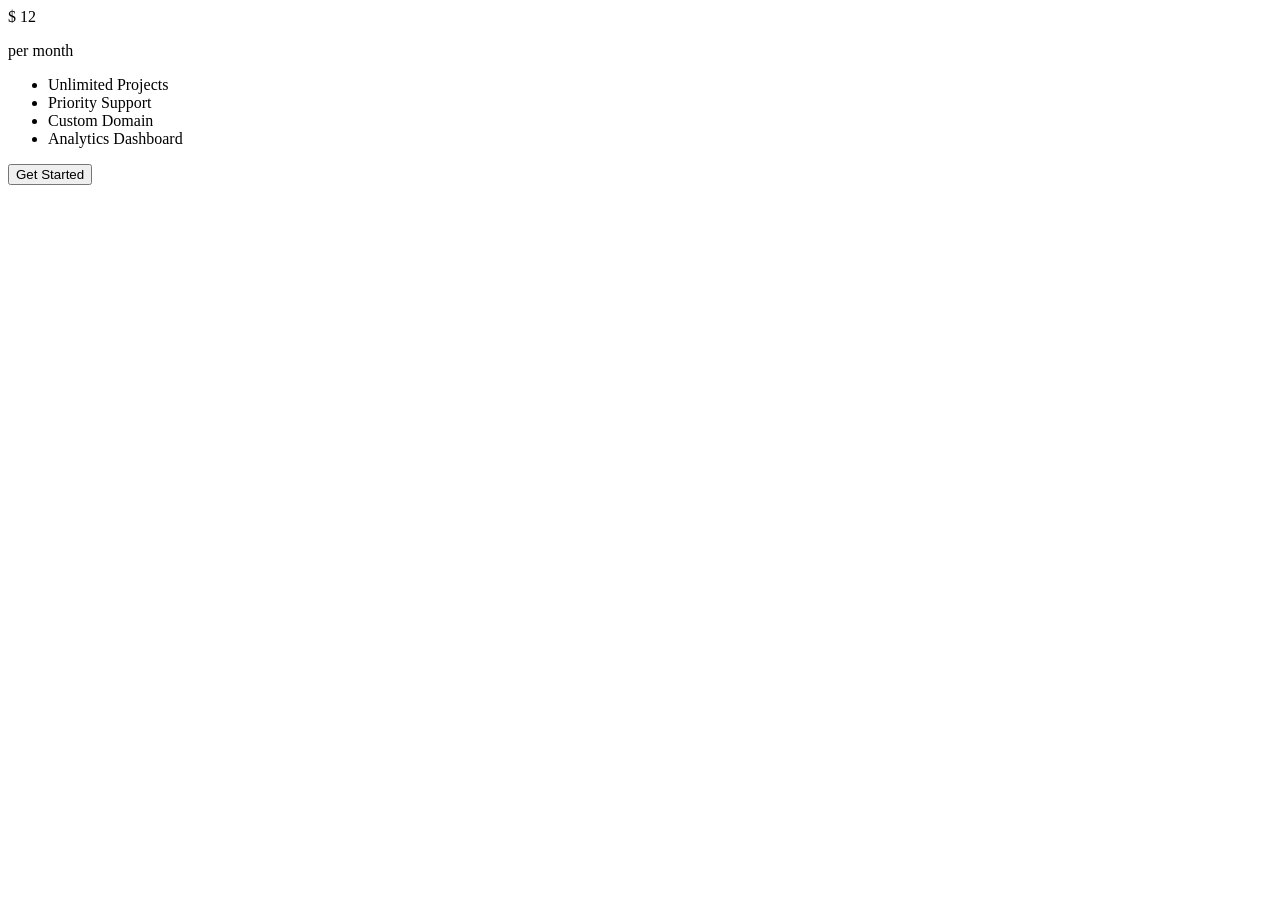
==== PricingCard UI/index.html @ f853f6c5 "Add index.html file" ====
<!DOCTYPE html>
<html>
    <head>
        <meta charset="UTF-8">
        <meta name="viewport" content="width=device-width, initial-scale=1.0">
        <title>Pricing Card UI</title>
        <link rel="stylesheet" href="style.css">
    </head>
    <body>
        <div class="card">
            <div class="price">
                <span class="currency">$</span>
                <span class="amount">12</span>
            </div>
            <p class="billing">per month</p>
            <ul class="features">
                <li>Unlimited Projects</li>
                <li>Priority Support</li>
                <li>Custom Domain</li>
                <li>Analytics Dashboard</li>
            </ul>
            <button class="btn">Get Started</button>
        </div>
    </body>
</html>
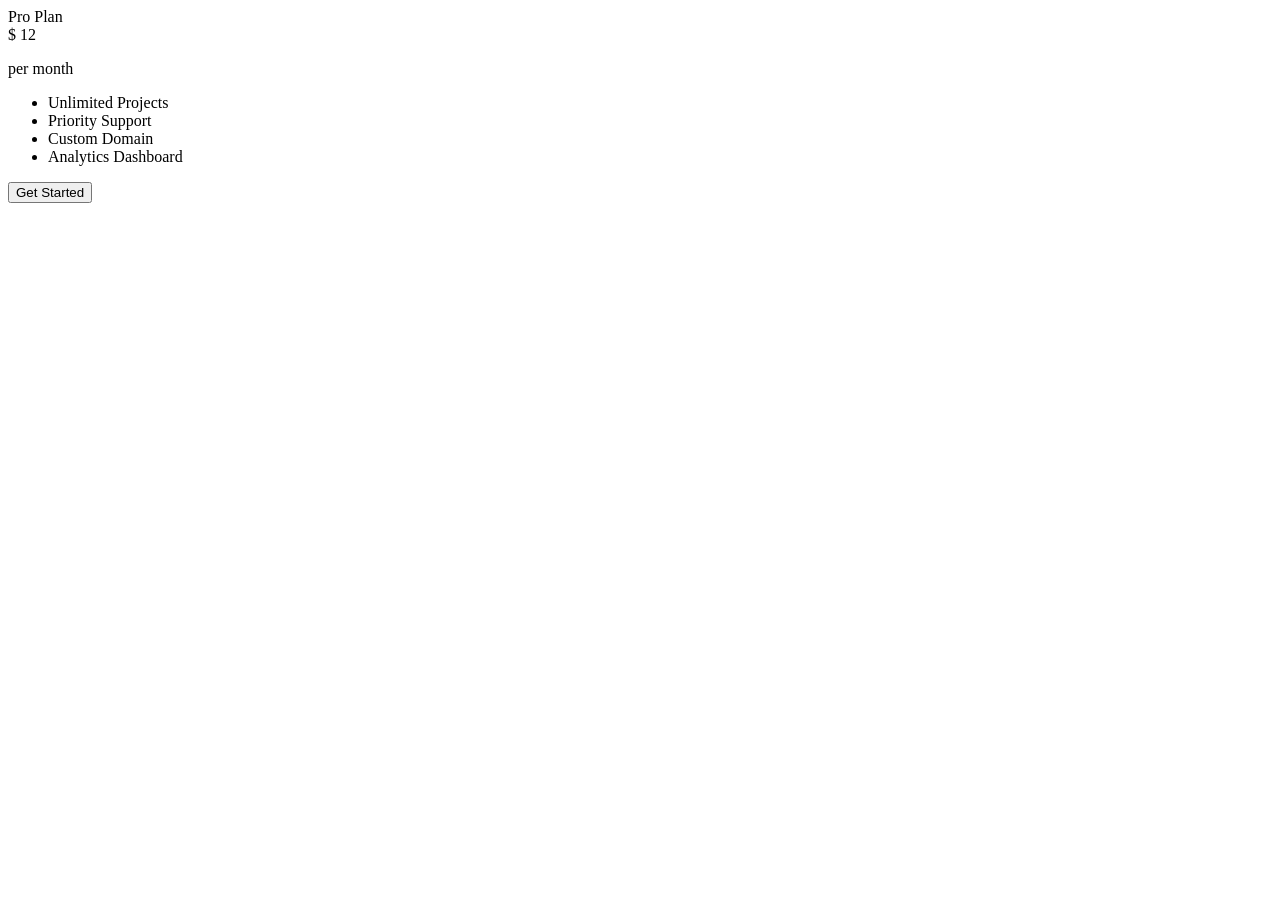
==== commit a6cf75da: "Add div plan-name" ====
--- a/PricingCard UI/index.html
+++ b/PricingCard UI/index.html
@@ -8,6 +8,7 @@
     </head>
     <body>
         <div class="card">
+            <div class="plan-name">Pro Plan</div>
             <div class="price">
                 <span class="currency">$</span>
                 <span class="amount">12</span>
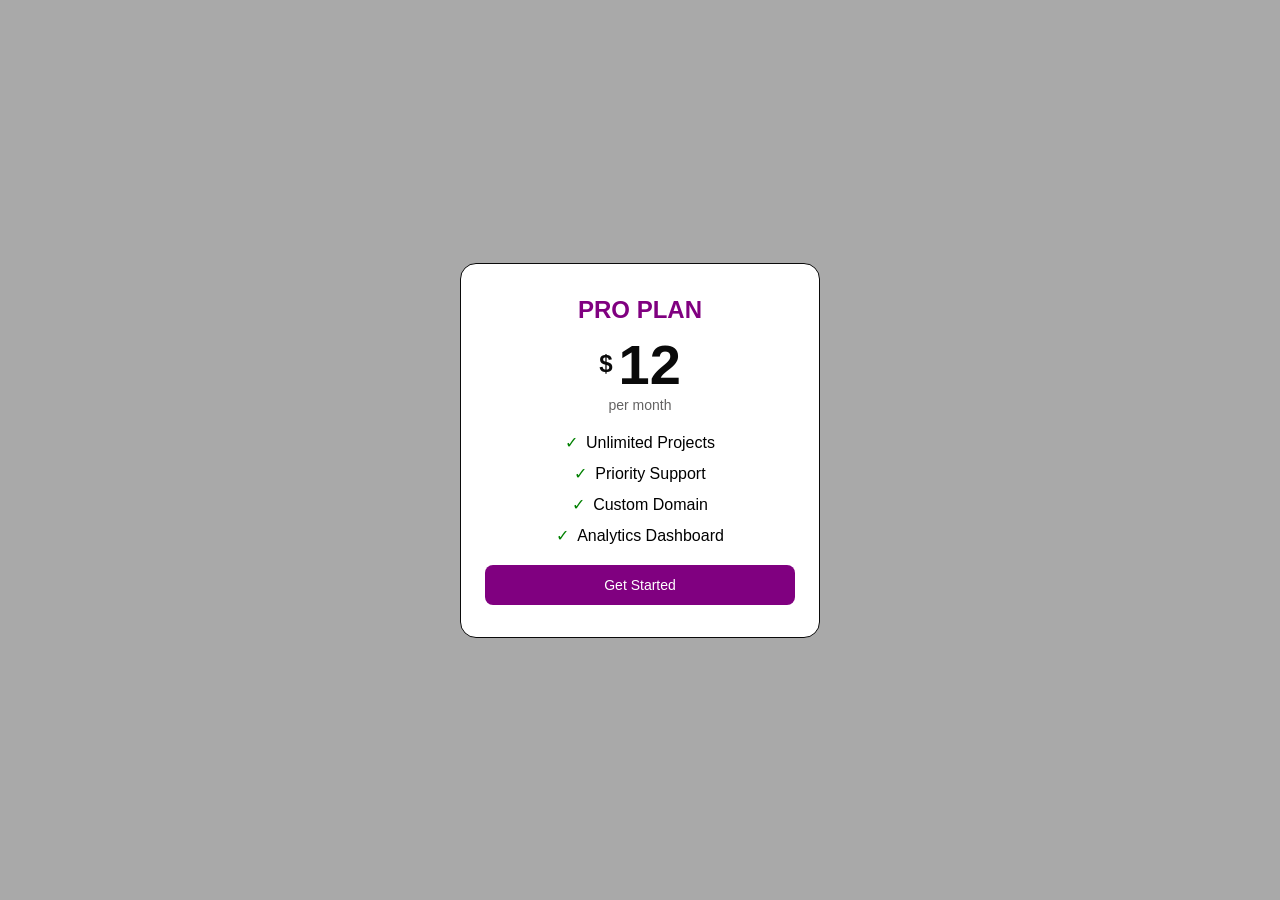
==== commit 8ddaa49c: "Add a location onClick for demo" ====
--- a/PricingCard UI/index.html
+++ b/PricingCard UI/index.html
@@ -20,7 +20,7 @@
                 <li>Custom Domain</li>
                 <li>Analytics Dashboard</li>
             </ul>
-            <button class="btn">Get Started</button>
+            <button class="btn" onclick="window.location.href='https://www.google.com'">Get Started</button>
         </div>
     </body>
 </html>
--- a/PricingCard UI/style.css
+++ b/PricingCard UI/style.css
@@ -0,0 +1,76 @@
+body {
+    font-family: 'Segoe UI', Tahoma, Geneva, Verdana, sans-serif;
+    background-color: darkgray;
+    display: flex;
+    justify-content: center;
+    align-items: center;
+    margin: 0;
+    min-height: 100vh;
+}
+.card {
+    background-color: white;
+    width: 310px;
+    border-radius: 16px;
+    padding: 32px 24px;
+    justify-content: center;
+    text-align: center;
+    border: 1px solid #0a0a0a;
+}
+.plan-name {
+    color: purple;
+    font-size: 24px;
+    font-weight: bold;
+    text-transform: uppercase;
+    margin: 0 0 8px;
+}
+.price {
+    display: flex;
+    align-items: center;
+    justify-content: center;
+}
+.price .currency {
+    font-size: 24px;
+    color: #0a0a0a;
+    margin-right: 6px;
+    font-weight: bold;
+}
+.price .amount {
+    font-size: 56px;
+    color: #0a0a0a;
+    font-weight: bold;
+}
+.billing {
+    font-size: 14px;
+    margin: 0 0 20px;
+    color: #646363;
+}
+.features {
+    display: flex;
+    flex-direction: column;
+    align-items: center;
+    gap: 12px;
+    margin-bottom: 20px;
+    list-style: none;
+    padding: 0; 
+}
+li::before {
+    content: '✓';
+    color: green;
+    margin-right: 8px;
+}
+.btn {
+    background-color: purple;
+    color: white;
+    padding: 12px 24px;
+    border: none;
+    border-radius: 8px;
+    font-size: 14px;
+    cursor: pointer;
+    width: 100%;
+}
+.btn:hover {
+    background-color: darkmagenta;
+    box-shadow: 0 4px 12px rgba(0, 0, 0, 0.2);
+    transition: background-color 0.2s, box-shadow 0.2s;
+
+}
